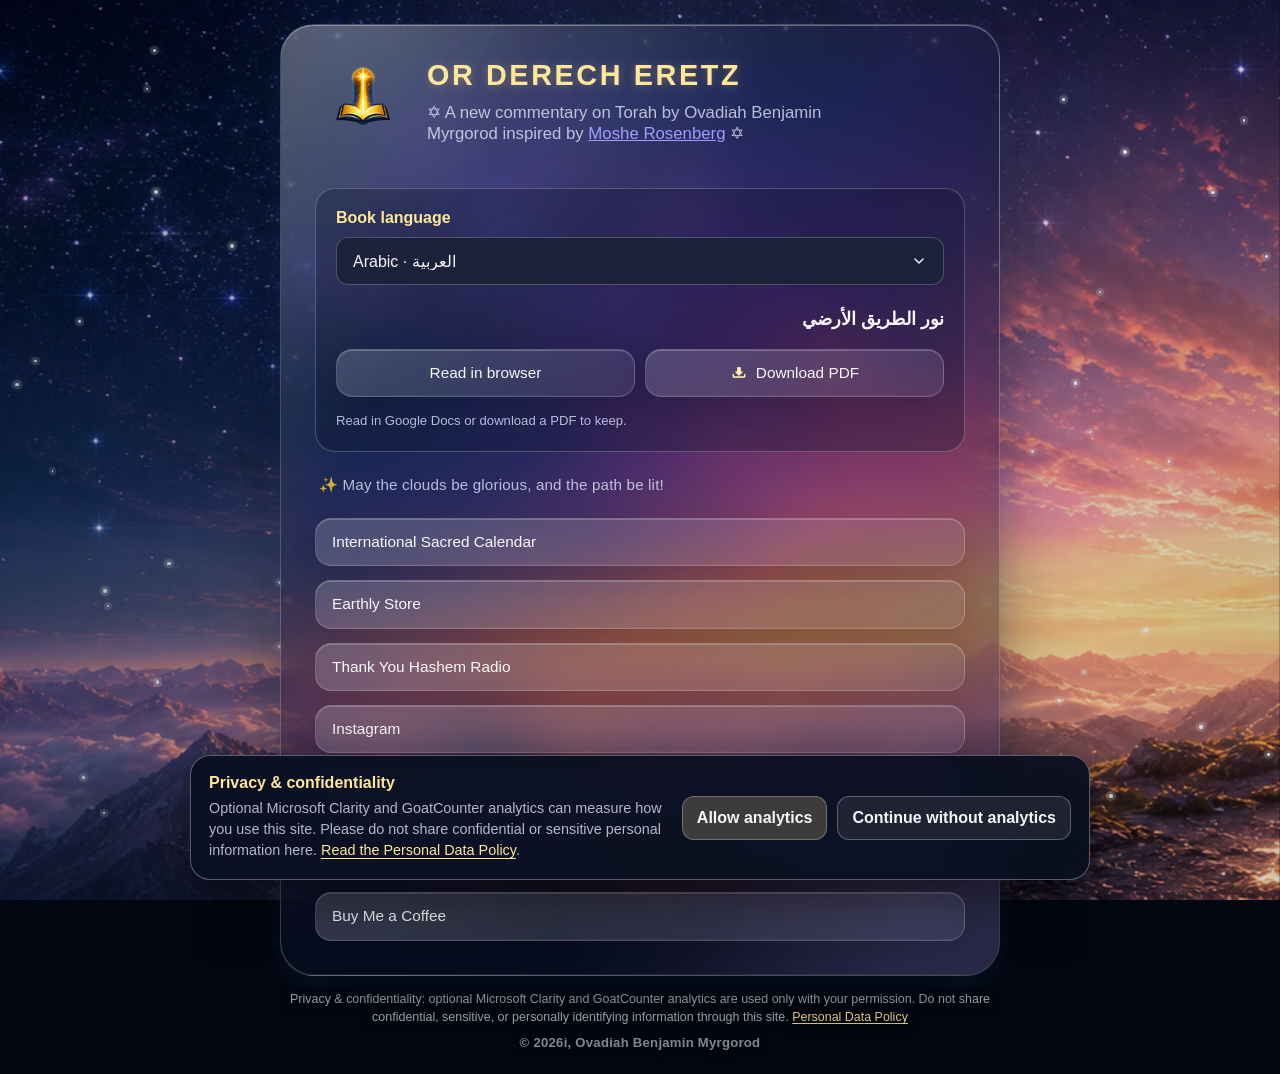
==== index.html @ 8f8a613a "Add book language picker and update author name" ====
<!DOCTYPE html>
<html lang="en">
  <head>
    <meta charset="UTF-8" />
    <meta name="viewport" content="width=device-width, initial-scale=1.0" />
    <meta name="theme-color" content="#273052" />
    <meta name="application-name" content="Earthly Top" />
    <meta name="apple-mobile-web-app-capable" content="yes" />
    <meta name="apple-mobile-web-app-status-bar-style" content="black-translucent" />
    <meta name="apple-mobile-web-app-title" content="Earthly Top" />
    <title>Earthly Top - Or Derech Eretz</title>
    <link rel="icon" type="image/png" sizes="16x16" href="favicon/favicon-16.png" />
    <link rel="icon" type="image/png" sizes="32x32" href="favicon/favicon-32.png" />
    <link rel="icon" type="image/png" sizes="48x48" href="favicon/favicon-48.png" />
    <link rel="icon" type="image/png" sizes="64x64" href="favicon/favicon-64.png" />
    <link rel="icon" type="image/png" sizes="128x128" href="favicon/favicon-128.png" />
    <link rel="icon" type="image/png" sizes="180x180" href="favicon/favicon-180.png" />
    <link rel="icon" type="image/png" sizes="192x192" href="favicon/favicon-192.png" />
    <link rel="apple-touch-icon" href="favicon/apple-touch-icon.png" />
    <link rel="shortcut icon" href="favicon/favicon.ico" />
    <link rel="manifest" href="manifest.webmanifest" />
    <link rel="preload" as="image" href="assets/earthly-starry-background.png" fetchpriority="high" />
    <link rel="stylesheet" href="styles.css?v=20260924-1" />
  </head>
  <body>
    <div class="starfield" aria-hidden="true"></div>
    <div class="page-shell">
      <main class="card">
      <div class="header-row">
        <img class="logo" src="logo.png" width="96" height="96" alt="Derech Eretz logo" fetchpriority="high" decoding="async" />
        <div>
          <h1>OR DERECH ERETZ</h1>
          <p class="subtitle">✡ A new commentary on Torah by Ovadiah Benjamin Myrgorod inspired by <a href="https://www.tabletmag.com/contributors/moshe-rosenberg" target="_blank" rel="noopener noreferrer">Moshe Rosenberg</a> ✡</p>
        </div>
      </div>
      <section class="book-picker" aria-label="Choose your book edition">
        <div class="book-language-field" hidden>
          <label for="book-language">Book language</label>
          <select id="book-language" aria-controls="book-editions"></select>
        </div>
        <ul id="book-editions" class="link-list">
        <li class="book-edition" data-language="ar" data-language-label="Arabic · العربية" id="edition-ar">
          <h2 class="book-title" lang="ar" dir="rtl">نور الطريق الأرضي</h2>
          <div class="book-actions">
            <a class="link-btn" href="https://docs.google.com/document/d/109TPGKsUo8oHjy0WdFChxGVaFDvyVs15/edit?usp=sharing&ouid=103695002754294688214&rtpof=true&sd=true" target="_blank" rel="noopener noreferrer" aria-label="Read in browser (Arabic · العربية)">Read in browser</a>
            <a class="link-btn" href="https://docs.google.com/document/d/109TPGKsUo8oHjy0WdFChxGVaFDvyVs15/export?format=pdf" target="_blank" rel="noopener noreferrer" aria-label="Download PDF (Arabic · العربية)">
              <img src="download-icon-36px.png" width="18" height="18" alt="" />
              Download PDF
            </a>
          </div>
        </li>
        <li class="book-edition" data-language="en" data-language-label="English" id="edition-en">
          <h2 class="book-title" lang="en" dir="ltr">The Light of the Earthly Path</h2>
          <div class="book-actions">
            <a class="link-btn" href="https://docs.google.com/document/d/1G4LvHJFtY5KsMVfRG6j4QGm5y1auPwxE/edit?usp=sharing&ouid=103695002754294688214&rtpof=true&sd=true" target="_blank" rel="noopener noreferrer" aria-label="Read in browser (English)">Read in browser</a>
            <a class="link-btn" href="https://docs.google.com/document/d/1G4LvHJFtY5KsMVfRG6j4QGm5y1auPwxE/export?format=pdf" target="_blank" rel="noopener noreferrer" aria-label="Download PDF (English)">
              <img src="download-icon-36px.png" width="18" height="18" alt="" />
              Download PDF
            </a>
          </div>
        </li>
        <li class="book-edition" data-language="el" data-language-label="Greek · Ελληνικά" id="edition-el">
          <h2 class="book-title" lang="el" dir="ltr">Ελληνική έκδοση</h2>
          <div class="book-actions">
            <a class="link-btn" href="https://docs.google.com/document/d/13rbhxb74Q708pRzk1eVmdZOWmQTycMR3/edit?usp=sharing&ouid=103695002754294688214&rtpof=true&sd=true" target="_blank" rel="noopener noreferrer" aria-label="Read in browser (Greek · Ελληνικά)">Read in browser</a>
            <a class="link-btn" href="https://docs.google.com/document/d/13rbhxb74Q708pRzk1eVmdZOWmQTycMR3/export?format=pdf" target="_blank" rel="noopener noreferrer" aria-label="Download PDF (Greek · Ελληνικά)">
              <img src="download-icon-36px.png" width="18" height="18" alt="" />
              Download PDF
            </a>
          </div>
        </li>
        <li class="book-edition" data-language="he" data-language-label="Hebrew · עברית" id="edition-he">
          <h2 class="book-title" lang="he" dir="rtl">אור דרך ארץ</h2>
          <div class="book-actions">
            <a class="link-btn" href="https://docs.google.com/document/d/1_KhqbVtu9IqQZ-IIJMQeCQCgPElxkXHt/edit?usp=share_link&ouid=103695002754294688214&rtpof=true&sd=true" target="_blank" rel="noopener noreferrer" aria-label="Read in browser (Hebrew · עברית)">Read in browser</a>
            <a class="link-btn" href="https://docs.google.com/document/d/1_KhqbVtu9IqQZ-IIJMQeCQCgPElxkXHt/export?format=pdf" target="_blank" rel="noopener noreferrer" aria-label="Download PDF (Hebrew · עברית)">
              <img src="download-icon-36px.png" width="18" height="18" alt="" />
              Download PDF
            </a>
          </div>
        </li>
        <li class="book-edition" data-language="ru" data-language-label="Russian · Русский" id="edition-ru">
          <h2 class="book-title" lang="ru" dir="ltr">Свет земного пути</h2>
          <div class="book-actions">
            <a class="link-btn" href="https://docs.google.com/document/d/1S_4wEMHs5GLBcDQCGjeISt3NpQDFeO0N/edit?usp=share_link&ouid=103695002754294688214&rtpof=true&sd=true" target="_blank" rel="noopener noreferrer" aria-label="Read in browser (Russian · Русский)">Read in browser</a>
            <a class="link-btn" href="https://docs.google.com/document/d/1S_4wEMHs5GLBcDQCGjeISt3NpQDFeO0N/export?format=pdf" target="_blank" rel="noopener noreferrer" aria-label="Download PDF (Russian · Русский)">
              <img src="download-icon-36px.png" width="18" height="18" alt="" />
              Download PDF
            </a>
          </div>
        </li>
        <li class="book-edition" data-language="sa" data-language-label="Sanskrit · संस्कृत" id="edition-sa">
          <h2 class="book-title" lang="sa" dir="ltr">संस्कृत संस्करणम्</h2>
          <div class="book-actions">
            <a class="link-btn" href="https://docs.google.com/document/d/1lhxRJxrFBoMfvH_5YQ0ZAoIDRLzb3tD4/edit?usp=share_link&amp;ouid=103695002754294688214&amp;rtpof=true&amp;sd=true" target="_blank" rel="noopener noreferrer" aria-label="Read in browser (Sanskrit · संस्कृत)">Read in browser</a>
            <a class="link-btn" href="https://docs.google.com/document/d/1lhxRJxrFBoMfvH_5YQ0ZAoIDRLzb3tD4/export?format=pdf" target="_blank" rel="noopener noreferrer" aria-label="Download PDF (Sanskrit · संस्कृत)">
              <img src="download-icon-36px.png" width="18" height="18" alt="" />
              Download PDF
            </a>
          </div>
        </li>
        <li class="book-edition" data-language="th" data-language-label="Thai · ไทย" id="edition-th">
          <h2 class="book-title" lang="th" dir="ltr">แสงแห่งวิถีโลก</h2>
          <div class="book-actions">
            <a class="link-btn" href="https://docs.google.com/document/d/1ZXpTGmFxa2NbDOuw56IeOXtyTeuBCf-E/edit?usp=sharing&amp;ouid=103695002754294688214&amp;rtpof=true&amp;sd=true" target="_blank" rel="noopener noreferrer" aria-label="Read in browser (Thai · ไทย)">Read in browser</a>
            <a class="link-btn" href="https://docs.google.com/document/d/1ZXpTGmFxa2NbDOuw56IeOXtyTeuBCf-E/export?format=pdf" target="_blank" rel="noopener noreferrer" aria-label="Download PDF (Thai · ไทย)">
              <img src="download-icon-36px.png" width="18" height="18" alt="" />
              Download PDF
            </a>
          </div>
        </li>
        </ul>
        <p class="book-hint">Read in Google Docs or download a PDF to keep.</p>
      </section>
      <p class="signature">✨  May the clouds be glorious, and the path be lit!</p>
      <ul class="link-list">
        <li class="link-row">
          <a class="link-btn" href="https://sacredcal.one" target="_blank" rel="noopener noreferrer">
            International Sacred Calendar
          </a>
        </li>
        <li class="link-row">
          <a class="link-btn" href="https://www.stickermule.com/earthly" target="_blank" rel="noopener noreferrer">
            Earthly Store
          </a>
        </li>
        <li class="link-row">
          <a class="link-btn" href="https://www.google.com/url?sa=t&source=web&rct=j&opi=89978449&url=https://open.spotify.com/playlist/37i9dQZF1E4lI40peGKzhm&ved=2ahUKEwivyIjw4JCWAxUaF2IAHXRKDjYQFnoECBcQAQ&usg=AOvVaw3DIKTDnCfuc2yj-qpUbENd" target="_blank" rel="noopener noreferrer">
            Thank You Hashem Radio
          </a>
        </li>
        <li class="link-row">
          <a class="link-btn" href="https://www.instagram.com/obm770/" target="_blank" rel="noopener noreferrer">
            Instagram
          </a>
        </li>
        <li class="link-row">
          <a class="link-btn" href="https://x.com/vav8zayin" target="_blank" rel="noopener noreferrer">
            X
          </a>
        </li>
        <li class="link-row">
          <a class="link-btn" href="https://medium.com/@ovi-tech" target="_blank" rel="noopener noreferrer">
            Medium
          </a>
        </li>
        <li class="link-row">
          <a class="link-btn" href="https://buymeacoffee.com/benjie613?new=1" target="_blank" rel="noopener noreferrer">
            Buy Me a Coffee
          </a>
        </li>
      </ul>
      </main>
      <footer class="site-footer">
        <p class="privacy-disclosure">
          Privacy &amp; confidentiality: optional Microsoft Clarity and GoatCounter analytics are used only with your permission. Do not share confidential, sensitive, or personally identifying information through this site.
          <a href="privacy.html">Personal Data Policy</a>
        </p>
        <p class="copyright">© 2026i, Ovadiah Benjamin Myrgorod</p>
      </footer>
    </div>
    <aside class="privacy-notice" aria-labelledby="privacy-notice-title" aria-describedby="privacy-notice-description" hidden>
      <div>
        <strong id="privacy-notice-title">Privacy &amp; confidentiality</strong>
        <p id="privacy-notice-description">
          Optional Microsoft Clarity and GoatCounter analytics can measure how you use this site. Please do not share confidential or sensitive personal information here.
          <a href="privacy.html">Read the Personal Data Policy</a>.
        </p>
      </div>
      <div class="privacy-actions">
        <button class="privacy-allow" type="button" data-analytics-choice="allow">Allow analytics</button>
        <button class="privacy-decline" type="button" data-analytics-choice="decline">Continue without analytics</button>
      </div>
    </aside>
    <script src="script.js?v=20260924-1"></script>
    <script src="privacy.js?v=20260907-1"></script>
  </body>
</html>
---- styles.css ----
:root {
  color-scheme: dark;
  --glass-fill: rgba(16, 22, 42, 0.46);
  --glass-fill-strong: rgba(28, 34, 58, 0.58);
  --glass-border: rgba(255, 255, 255, 0.22);
  --glass-highlight: rgba(255, 255, 255, 0.34);
  --glass-shadow: rgba(0, 0, 0, 0.38);
  --text-primary: rgba(255, 255, 255, 0.96);
  --text-secondary: rgba(232, 238, 255, 0.76);
  --accent: #ffe79a;
  --pdf-button-width: clamp(58px, 8vw, 72px);
  --link-row-gap: 10px;
}

* {
  box-sizing: border-box;
}

body {
  margin: 0;
  min-height: 100vh;
  display: flex;
  align-items: center;
  justify-content: center;
  padding: 24px;
  font-family: -apple-system, BlinkMacSystemFont, "SF Pro Text", "Segoe UI", sans-serif;
  color: var(--text-primary);
  overflow-x: hidden;
  overflow-y: auto;
  position: relative;
  background: #030711;
}

body::before {
  content: "";
  position: fixed;
  inset: 0;
  background-image: url("assets/earthly-starry-background.png");
  background-position: center;
  background-repeat: no-repeat;
  background-size: cover;
  pointer-events: none;
  z-index: 0;
}

body::after {
  content: "";
  position: fixed;
  inset: 0;
  background:
    radial-gradient(circle at 50% 8%, rgba(170, 205, 255, 0.1), transparent 42%),
    linear-gradient(90deg, rgba(3, 7, 17, 0.3), rgba(3, 7, 17, 0.06) 58%, rgba(3, 7, 17, 0.18));
  pointer-events: none;
  z-index: 0;
}

.starfield {
  position: fixed;
  inset: 0;
  pointer-events: none;
  overflow: hidden;
  z-index: 0;
}

.star {
  position: absolute;
  width: 2px;
  height: 2px;
  background: white;
  border-radius: 50%;
  box-shadow: 0 0 6px rgba(255, 255, 255, 0.9);
  animation: twinkle var(--duration, 3s) ease-in-out var(--delay, 0s) infinite;
}

.star::before {
  content: "";
  position: absolute;
  inset: -3px;
  border-radius: 50%;
  background: rgba(255, 255, 255, 0.18);
  animation: pulse 2s ease-in-out var(--delay, 0s) infinite;
}

.page-shell {
  position: relative;
  z-index: 1;
  width: min(720px, 100%);
}

.card {
  position: relative;
  z-index: 1;
  isolation: isolate;
  width: 100%;
  padding: 34px;
  overflow: hidden;
  border: 1px solid var(--glass-border);
  border-radius: 34px;
  background:
    radial-gradient(circle at 14% 0%, rgba(255, 255, 255, 0.16), transparent 34%),
    linear-gradient(145deg, rgba(255, 255, 255, 0.1), transparent 42%),
    var(--glass-fill);
  box-shadow:
    inset 0 1px 0 var(--glass-highlight),
    inset 0 -1px 0 rgba(255, 255, 255, 0.08),
    0 28px 80px var(--glass-shadow),
    0 8px 28px rgba(42, 92, 180, 0.18);
  -webkit-backdrop-filter: blur(30px) saturate(180%);
  backdrop-filter: blur(30px) saturate(180%);
}

.card::before {
  content: "";
  position: absolute;
  z-index: -1;
  inset: 0;
  border-radius: inherit;
  background:
    linear-gradient(115deg, rgba(255, 255, 255, 0.13), transparent 24% 74%, rgba(153, 190, 255, 0.08)),
    radial-gradient(circle at 88% 92%, rgba(200, 153, 255, 0.16), transparent 34%);
  pointer-events: none;
}

.header-row {
  display: flex;
  align-items: flex-start;
  gap: 16px;
  margin-bottom: 22px;
}

.header-row > div {
  flex: 1;
  min-width: 0;
  overflow: hidden;
}

.logo {
  width: 96px;
  height: 96px;
  position: relative;
  top: -8px;
  object-fit: contain;
  border-radius: 16px;
  box-shadow: none;
  background: transparent;
}

h1 {
  margin: 0 0 10px;
  font-family: -apple-system, BlinkMacSystemFont, "SF Pro Display", "Segoe UI", sans-serif;
  font-size: 1.8rem;
  font-weight: 760;
  letter-spacing: 0.09em;
  text-transform: uppercase;
  color: var(--accent);
  text-shadow: 0 1px 10px rgba(255, 222, 128, 0.3);
}

.subtitle {
  margin: 0 0 22px;
  max-width: calc(100% - var(--pdf-button-width) - var(--link-row-gap));
  overflow-wrap: anywhere;
  font-size: 1.05rem;
  color: var(--text-secondary);
}

ul {
  list-style: none;
  padding: 0;
  margin: 0;
  display: grid;
  gap: 14px;
}

.link-row {
  display: flex;
  align-items: center;
  gap: var(--link-row-gap);
  min-width: 0;
}

.link-btn,
.pdf-btn {
  display: flex;
  align-items: center;
  padding: 14px 16px;
  border: 1px solid rgba(255, 255, 255, 0.17);
  border-radius: 16px;
  color: var(--text-primary);
  text-decoration: none;
  background:
    linear-gradient(135deg, rgba(255, 255, 255, 0.15), rgba(255, 255, 255, 0.055)),
    rgba(110, 125, 175, 0.08);
  box-shadow:
    inset 0 1px 0 rgba(255, 255, 255, 0.22),
    inset 0 -1px 0 rgba(255, 255, 255, 0.04),
    0 8px 24px rgba(0, 0, 0, 0.12);
  transition: transform 180ms ease, box-shadow 180ms ease, border-color 180ms ease, background 180ms ease;
  min-height: 48px;
  font-size: clamp(0.95rem, 1.2vw, 1.05rem);
  font-weight: 520;
  line-height: 1.2;
}

.link-btn {
  flex: 1;
  min-width: 0;
  overflow: hidden;
  text-overflow: ellipsis;
  white-space: nowrap;
}

.pdf-btn {
  padding: 10px 14px;
  min-width: var(--pdf-button-width);
  width: var(--pdf-button-width);
  min-height: 48px;
  justify-content: center;
  flex-shrink: 0;
}

.link-btn:hover,
.pdf-btn:hover {
  transform: translateY(-2px) scale(1.005);
  border-color: rgba(255, 255, 255, 0.38);
  background:
    linear-gradient(135deg, rgba(255, 255, 255, 0.22), rgba(255, 255, 255, 0.08)),
    rgba(130, 150, 205, 0.12);
  box-shadow:
    inset 0 1px 0 rgba(255, 255, 255, 0.3),
    0 12px 28px rgba(0, 0, 0, 0.2),
    0 0 24px rgba(155, 190, 255, 0.12);
}

.link-btn:focus-visible,
.pdf-btn:focus-visible {
  outline: 3px solid rgba(255, 231, 154, 0.88);
  outline-offset: 3px;
  border-color: rgba(255, 255, 255, 0.42);
}

.book-picker {
  padding: 20px;
  border: 1px solid var(--glass-border);
  border-radius: 20px;
  background: rgba(16, 22, 42, 0.3);
}

.book-language-field label {
  display: block;
  margin-bottom: 10px;
  color: var(--accent);
  font-weight: 650;
}

.book-language-field select {
  appearance: none;
  -webkit-appearance: none;
  width: 100%;
  min-height: 48px;
  padding: 12px 44px 12px 16px;
  border: 1px solid var(--glass-border);
  border-radius: 12px;
  background-color: #1c223a;
  background-image: url("data:image/svg+xml,%3Csvg xmlns='http://www.w3.org/2000/svg' width='16' height='16' viewBox='0 0 16 16'%3E%3Cpath d='m4 6 4 4 4-4' fill='none' stroke='%23e8eeff' stroke-width='1.5' stroke-linecap='round' stroke-linejoin='round'/%3E%3C/svg%3E");
  background-repeat: no-repeat;
  background-position: right 16px center;
  color: var(--text-primary);
  font: inherit;
  cursor: pointer;
}

.book-language-field select:focus-visible {
  outline: 3px solid var(--accent);
  outline-offset: 3px;
}

.book-title {
  margin: 20px 0 16px;
  font-size: 1.15rem;
  font-weight: 600;
  line-height: 1.5;
  text-align: start;
}

.book-actions {
  display: grid;
  grid-template-columns: repeat(2, minmax(0, 1fr));
  gap: 10px;
}

.book-actions .link-btn {
  justify-content: center;
  gap: 8px;
  white-space: normal;
  text-align: center;
}

.book-actions img {
  flex-shrink: 0;
}

.book-hint {
  margin: 14px 0 0;
  font-size: 0.82rem;
  line-height: 1.5;
  color: var(--text-secondary);
}

@media (max-width: 480px) {
  .book-picker {
    padding: 16px;
  }

  .book-actions {
    grid-template-columns: 1fr;
  }
}

.signature {
  margin: 24px 4px;
  font-size: 0.95rem;
  color: var(--text-secondary);
  letter-spacing: 0.01em;
}

.copyright {
  margin: 8px 0 0;
  color: var(--text-secondary);
  font-size: 0.82rem;
  font-weight: 600;
  letter-spacing: 0.02em;
  text-align: center;
  opacity: 0.78;
  text-shadow: 0 1px 8px rgba(0, 0, 0, 0.62);
}

.site-footer {
  margin-top: 14px;
  text-align: center;
}

.privacy-disclosure {
  margin: 0;
  color: var(--text-secondary);
  font-size: 0.78rem;
  line-height: 1.5;
  text-shadow: 0 1px 8px rgba(0, 0, 0, 0.62);
}

.privacy-disclosure a,
.privacy-notice a,
.policy-card a {
  color: var(--accent);
  text-underline-offset: 0.18em;
}

.privacy-notice {
  position: fixed;
  z-index: 10;
  right: 20px;
  bottom: 20px;
  left: 20px;
  width: min(900px, calc(100% - 40px));
  margin: 0 auto;
  padding: 18px;
  display: flex;
  align-items: center;
  justify-content: space-between;
  gap: 20px;
  border: 1px solid rgba(255, 255, 255, 0.32);
  border-radius: 20px;
  background: rgba(10, 16, 33, 0.96);
  box-shadow: 0 18px 54px rgba(0, 0, 0, 0.52);
  -webkit-backdrop-filter: blur(24px) saturate(150%);
  backdrop-filter: blur(24px) saturate(150%);
}

.privacy-notice[hidden] {
  display: none;
}

.privacy-notice strong {
  color: var(--accent);
}

.privacy-notice p {
  margin: 6px 0 0;
  color: var(--text-secondary);
  font-size: 0.9rem;
  line-height: 1.45;
}

.privacy-actions {
  display: flex;
  flex-shrink: 0;
  gap: 10px;
}

.privacy-actions button,
.privacy-settings {
  min-height: 44px;
  padding: 10px 14px;
  border: 1px solid rgba(255, 255, 255, 0.28);
  border-radius: 12px;
  color: var(--text-primary);
  font: inherit;
  font-weight: 650;
  cursor: pointer;
}

.privacy-allow {
  background: rgba(255, 231, 154, 0.2);
}

.privacy-decline,
.privacy-settings {
  background: rgba(255, 255, 255, 0.08);
}

.privacy-actions button:hover,
.privacy-settings:hover {
  border-color: rgba(255, 255, 255, 0.55);
  background: rgba(255, 255, 255, 0.16);
}

.privacy-actions button:focus-visible,
.privacy-settings:focus-visible {
  outline: 3px solid rgba(255, 231, 154, 0.88);
  outline-offset: 3px;
}

.policy-shell {
  width: min(840px, 100%);
}

.policy-card {
  line-height: 1.65;
}

.policy-card h1 {
  text-transform: none;
}

.policy-card h2 {
  margin: 28px 0 8px;
  color: var(--accent);
  font-size: 1.15rem;
}

.policy-card p,
.policy-card li {
  color: var(--text-secondary);
}

.policy-card ul {
  margin: 10px 0 0;
  padding-left: 22px;
  display: block;
  list-style: disc;
}

.policy-card li + li {
  margin-top: 8px;
}

.policy-back {
  display: inline-block;
  margin-bottom: 24px;
  color: var(--accent);
}

.policy-updated {
  margin-top: -2px;
  font-size: 0.88rem;
}

@keyframes twinkle {
  0%, 100% {
    transform: scale(0.7);
    opacity: calc(var(--peak-opacity, 1) * 0.5);
  }
  50% {
    transform: scale(1.35);
    opacity: var(--peak-opacity, 1);
  }
}

@keyframes pulse {
  0%, 100% {
    transform: scale(0.85);
    opacity: 0.25;
  }
  50% {
    transform: scale(1.2);
    opacity: 0.55;
  }
}

@media (max-width: 600px) {
  body {
    padding: 16px;
    align-items: flex-start;
  }

  body::before {
    background-position: 72% center;
  }

  .card {
    width: 100%;
    margin: 0;
    padding: 24px;
    border-radius: 28px;
  }

  .page-shell {
    width: 100%;
    margin: 8px 0 24px;
  }

  .privacy-notice {
    right: 12px;
    bottom: 12px;
    left: 12px;
    width: calc(100% - 24px);
    align-items: stretch;
    flex-direction: column;
    gap: 14px;
  }

  .privacy-actions {
    display: grid;
    grid-template-columns: 1fr;
  }

  h1 {
    font-size: clamp(1.35rem, 6.4vw, 1.55rem);
    line-height: 1.1;
    letter-spacing: 0.09em;
  }

  .subtitle {
    margin-bottom: 0;
    font-size: clamp(0.875rem, 3.9vw, 0.95rem);
    line-height: 1.3;
  }

}

@media (max-width: 480px) {
  .header-row {
    display: grid;
    grid-template-columns: 96px minmax(0, 1fr);
    column-gap: 16px;
    row-gap: 4px;
  }

  .header-row > div {
    display: contents;
  }

  h1 {
    margin-bottom: 0;
    min-width: 0;
    align-self: start;
    overflow: hidden;
  }

  .logo {
    top: -12px;
  }

  .subtitle {
    grid-column: 1 / -1;
  }
}

@media (max-width: 340px) {
  body {
    padding: 10px;
  }

  .card {
    padding: 18px;
    border-radius: 24px;
  }

  h1 {
    font-size: 1.25rem;
    letter-spacing: 0.06em;
  }

  .subtitle {
    font-size: 0.8125rem;
  }

}

@media (prefers-reduced-transparency: reduce) {
  .card {
    background: rgba(10, 16, 33, 0.94);
  }

  .link-btn,
  .pdf-btn {
    background: var(--glass-fill-strong);
  }
}

@media (prefers-reduced-motion: reduce) {
  .star {
    animation: none;
    opacity: var(--peak-opacity, 0.8);
  }

  .star::before {
    animation: none;
    opacity: 0.4;
  }

  .link-btn,
  .pdf-btn {
    transition: none;
  }

  .link-btn:hover,
  .pdf-btn:hover {
    transform: none;
  }
}
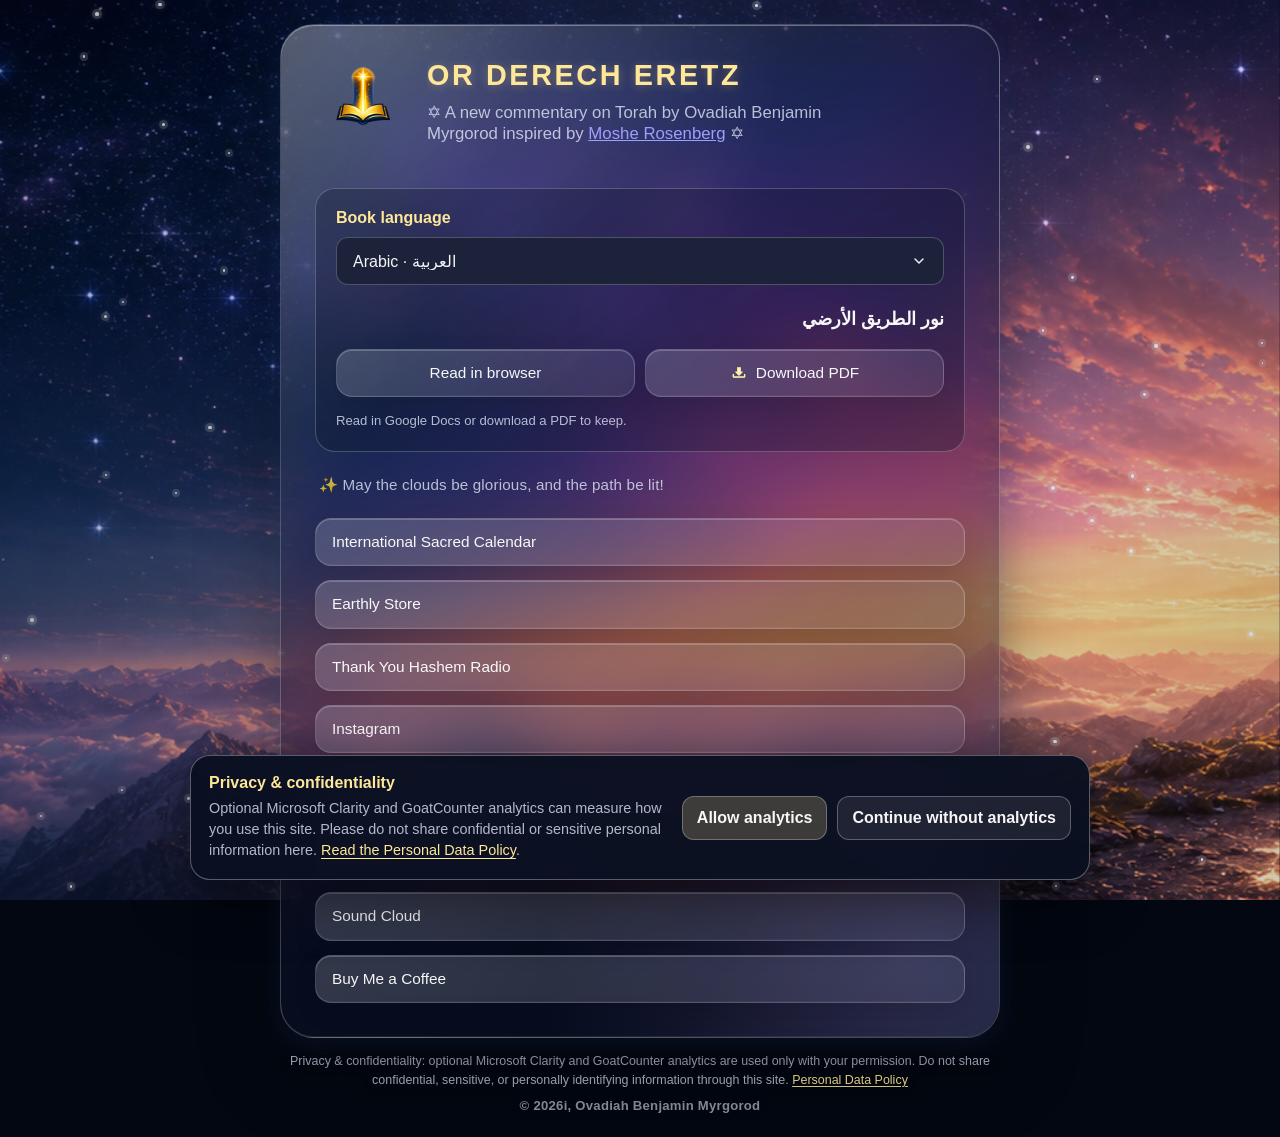
==== commit 81f4a28c: "Add Sound Cloud profile link" ====
--- a/index.html
+++ b/index.html
@@ -145,6 +145,11 @@
           </a>
         </li>
         <li class="link-row">
+          <a class="link-btn" href="https://soundcloud.com/dealancer" target="_blank" rel="noopener noreferrer">
+            Sound Cloud
+          </a>
+        </li>
+        <li class="link-row">
           <a class="link-btn" href="https://buymeacoffee.com/benjie613?new=1" target="_blank" rel="noopener noreferrer">
             Buy Me a Coffee
           </a>
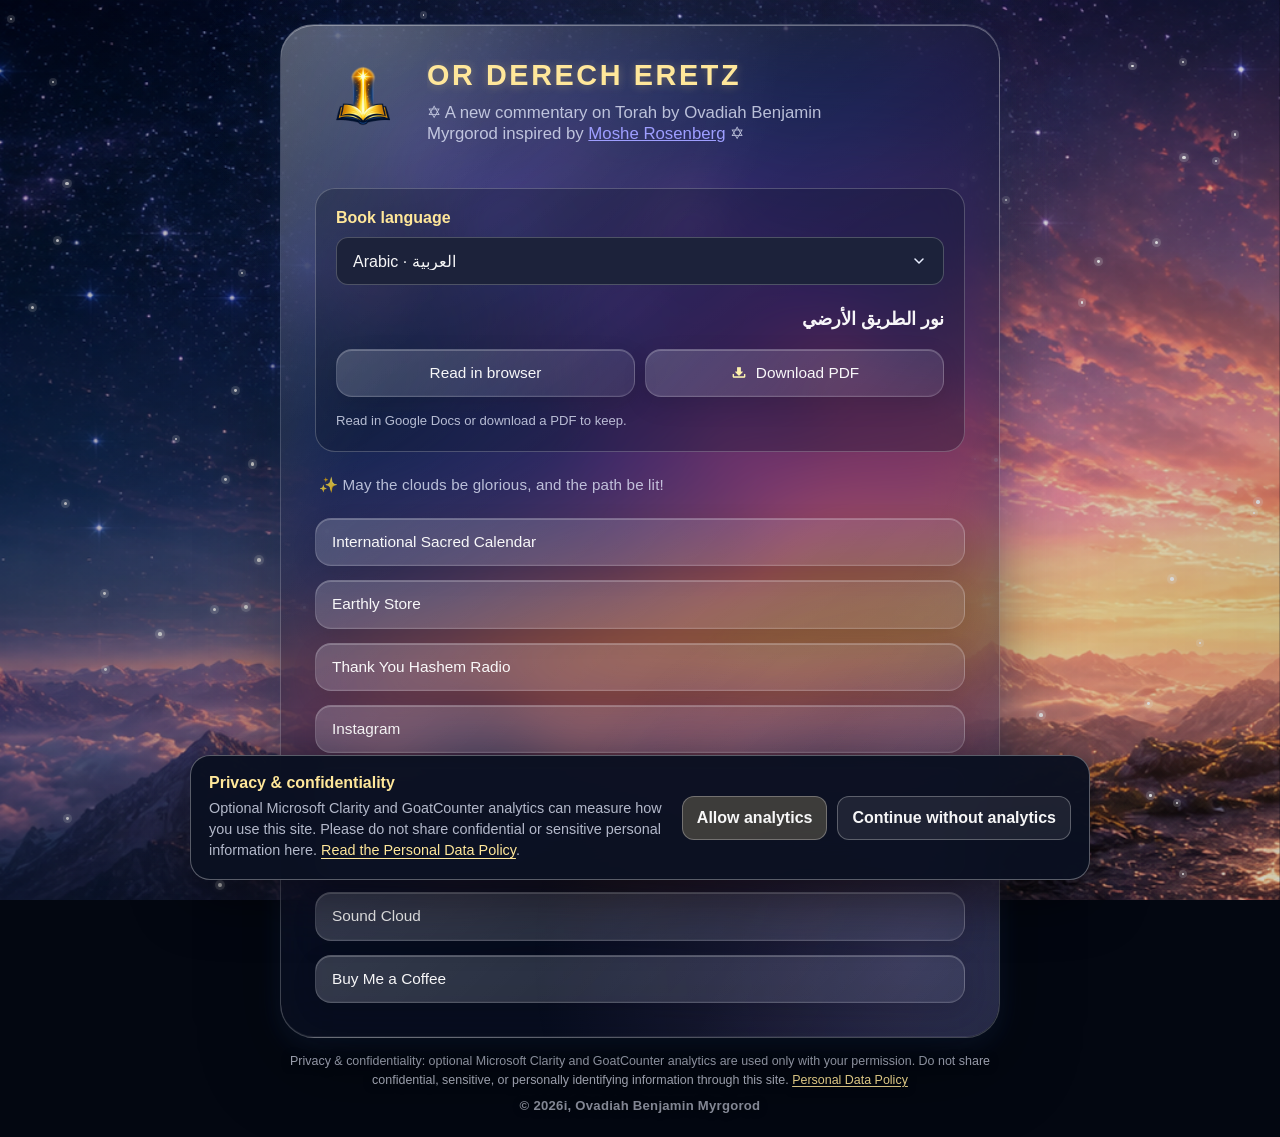
==== commit 1faa02c9: "Update Instagram username to royalbinah" ====
--- a/index.html
+++ b/index.html
@@ -130,7 +130,7 @@
           </a>
         </li>
         <li class="link-row">
-          <a class="link-btn" href="https://www.instagram.com/obm770/" target="_blank" rel="noopener noreferrer">
+          <a class="link-btn" href="https://www.instagram.com/royalbinah/" target="_blank" rel="noopener noreferrer">
             Instagram
           </a>
         </li>
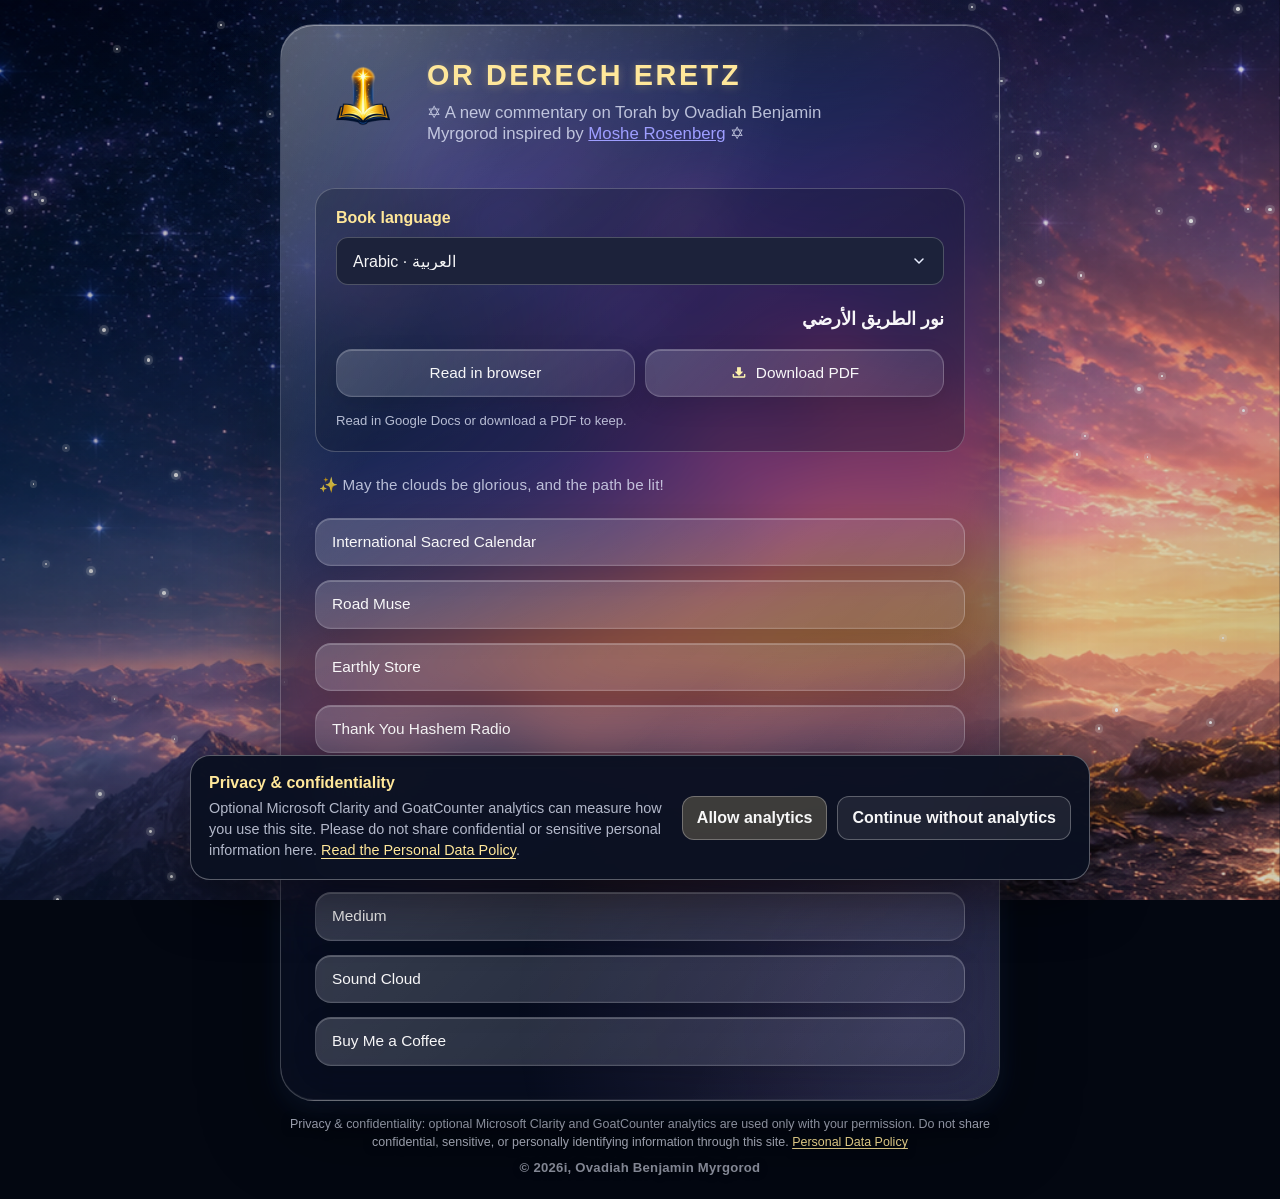
==== commit 40dfd718: "Add Road Muse link after International Sacred Calendar" ====
--- a/index.html
+++ b/index.html
@@ -120,6 +120,11 @@
           </a>
         </li>
         <li class="link-row">
+          <a class="link-btn" href="https://www.roadmuse.ai/" target="_blank" rel="noopener noreferrer">
+            Road Muse
+          </a>
+        </li>
+        <li class="link-row">
           <a class="link-btn" href="https://www.stickermule.com/earthly" target="_blank" rel="noopener noreferrer">
             Earthly Store
           </a>
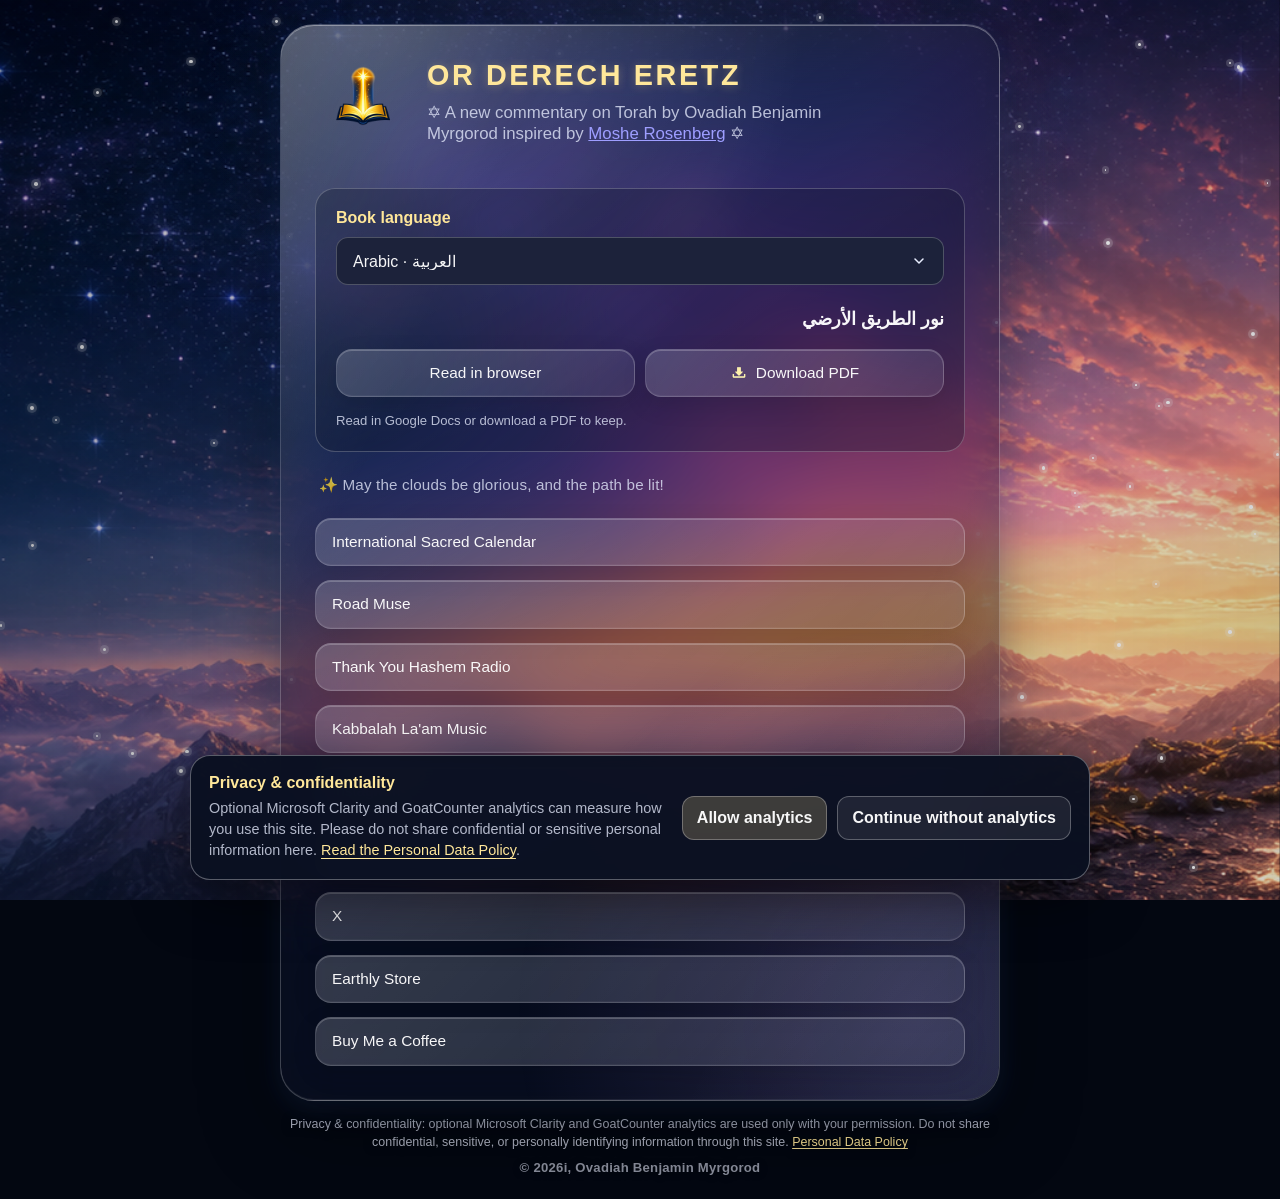
==== commit fc02be0d: "Update music link and reorder homepage links" ====
--- a/index.html
+++ b/index.html
@@ -125,13 +125,13 @@
           </a>
         </li>
         <li class="link-row">
-          <a class="link-btn" href="https://www.stickermule.com/earthly" target="_blank" rel="noopener noreferrer">
-            Earthly Store
+          <a class="link-btn" href="https://www.google.com/url?sa=t&source=web&rct=j&opi=89978449&url=https://open.spotify.com/playlist/37i9dQZF1E4lI40peGKzhm&ved=2ahUKEwivyIjw4JCWAxUaF2IAHXRKDjYQFnoECBcQAQ&usg=AOvVaw3DIKTDnCfuc2yj-qpUbENd" target="_blank" rel="noopener noreferrer">
+            Thank You Hashem Radio
           </a>
         </li>
         <li class="link-row">
-          <a class="link-btn" href="https://www.google.com/url?sa=t&source=web&rct=j&opi=89978449&url=https://open.spotify.com/playlist/37i9dQZF1E4lI40peGKzhm&ved=2ahUKEwivyIjw4JCWAxUaF2IAHXRKDjYQFnoECBcQAQ&usg=AOvVaw3DIKTDnCfuc2yj-qpUbENd" target="_blank" rel="noopener noreferrer">
-            Thank You Hashem Radio
+          <a class="link-btn" href="https://soundcloud.com/kabbalah-laam-music" target="_blank" rel="noopener noreferrer">
+            Kabbalah La'am Music
           </a>
         </li>
         <li class="link-row">
@@ -140,18 +140,18 @@
           </a>
         </li>
         <li class="link-row">
+          <a class="link-btn" href="https://medium.com/@ovi-tech" target="_blank" rel="noopener noreferrer">
+            Medium
+          </a>
+        </li>
+        <li class="link-row">
           <a class="link-btn" href="https://x.com/vav8zayin" target="_blank" rel="noopener noreferrer">
             X
           </a>
         </li>
         <li class="link-row">
-          <a class="link-btn" href="https://medium.com/@ovi-tech" target="_blank" rel="noopener noreferrer">
-            Medium
-          </a>
-        </li>
-        <li class="link-row">
-          <a class="link-btn" href="https://soundcloud.com/dealancer" target="_blank" rel="noopener noreferrer">
-            Sound Cloud
+          <a class="link-btn" href="https://www.stickermule.com/earthly" target="_blank" rel="noopener noreferrer">
+            Earthly Store
           </a>
         </li>
         <li class="link-row">
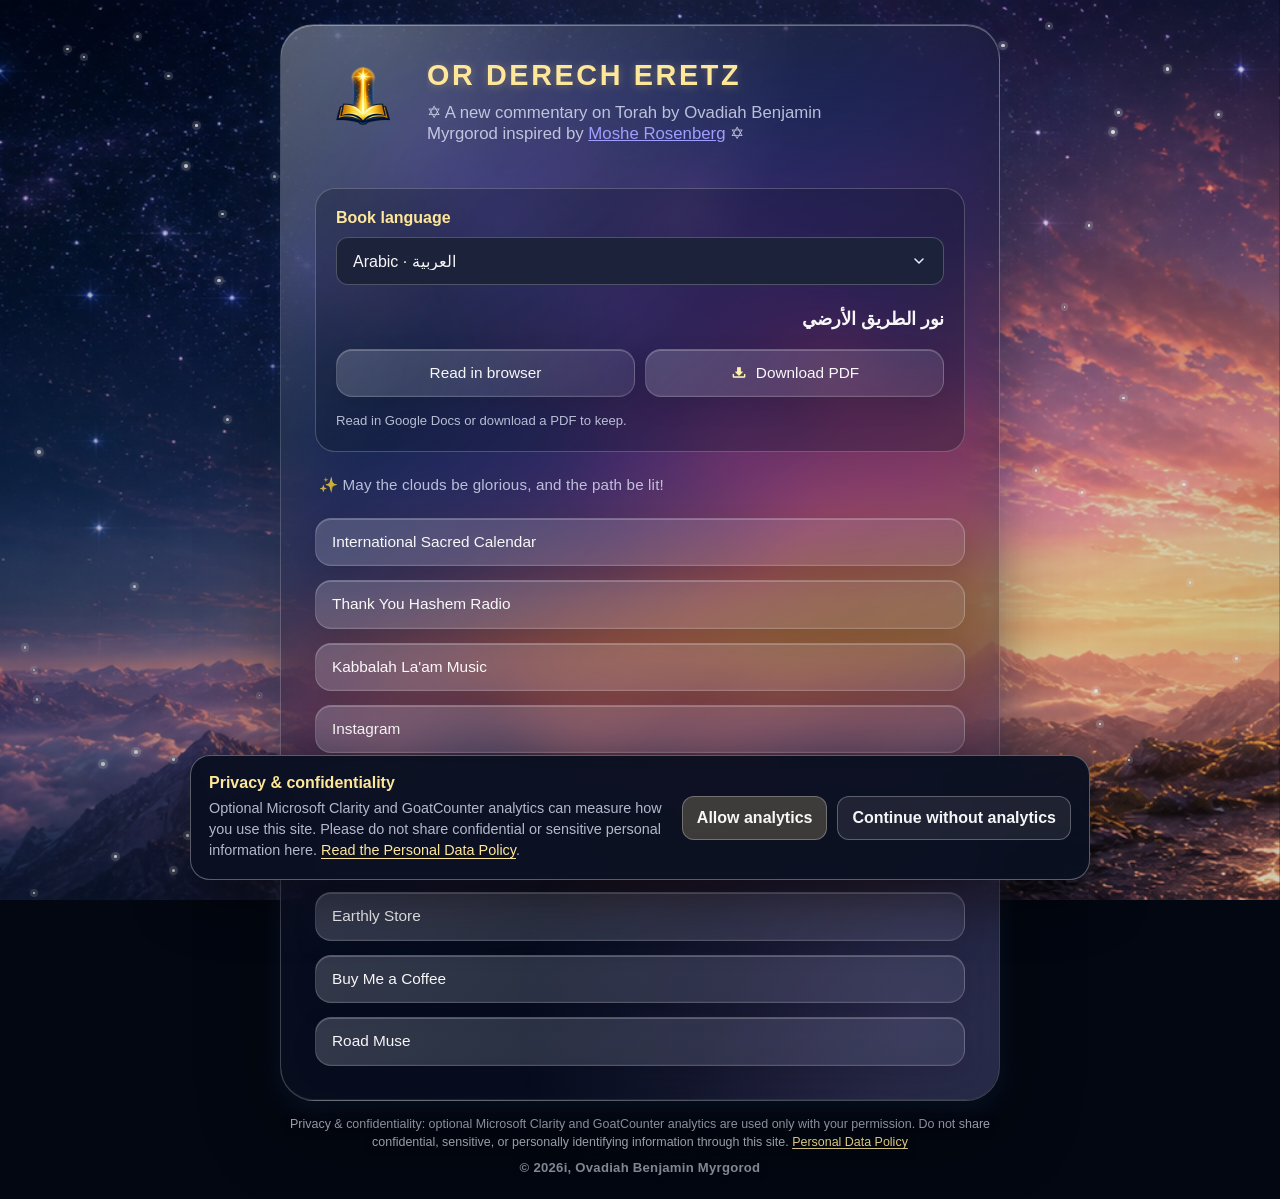
==== commit ea8ab385: "Move Road Muse to bottom of homepage links" ====
--- a/index.html
+++ b/index.html
@@ -120,11 +120,6 @@
           </a>
         </li>
         <li class="link-row">
-          <a class="link-btn" href="https://www.roadmuse.ai/" target="_blank" rel="noopener noreferrer">
-            Road Muse
-          </a>
-        </li>
-        <li class="link-row">
           <a class="link-btn" href="https://www.google.com/url?sa=t&source=web&rct=j&opi=89978449&url=https://open.spotify.com/playlist/37i9dQZF1E4lI40peGKzhm&ved=2ahUKEwivyIjw4JCWAxUaF2IAHXRKDjYQFnoECBcQAQ&usg=AOvVaw3DIKTDnCfuc2yj-qpUbENd" target="_blank" rel="noopener noreferrer">
             Thank You Hashem Radio
           </a>
@@ -159,6 +154,11 @@
             Buy Me a Coffee
           </a>
         </li>
+        <li class="link-row">
+          <a class="link-btn" href="https://www.roadmuse.ai/" target="_blank" rel="noopener noreferrer">
+            Road Muse
+          </a>
+        </li>
       </ul>
       </main>
       <footer class="site-footer">
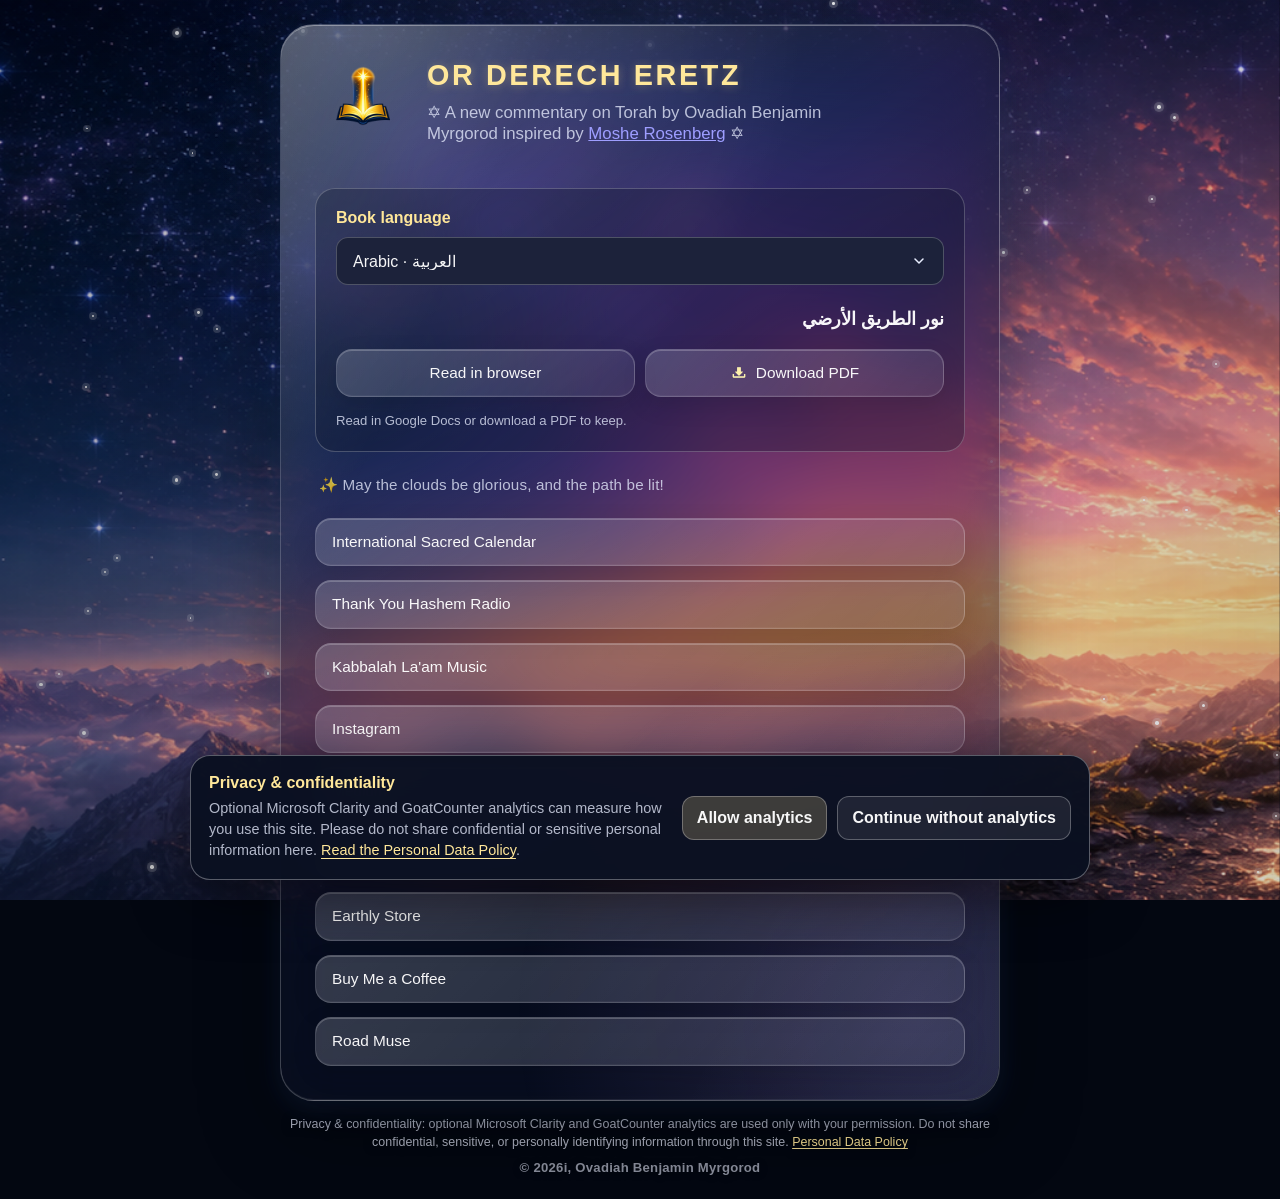
==== commit 436f4bf7: "Add Traditional Chinese book edition" ====
--- a/index.html
+++ b/index.html
@@ -109,6 +109,16 @@
             </a>
           </div>
         </li>
+        <li class="book-edition" data-language="zh-Hant" data-language-label="Traditional Chinese · 繁體中文" id="edition-zh-Hant">
+          <h2 class="book-title" lang="zh-Hant" dir="ltr">繁體中文版</h2>
+          <div class="book-actions">
+            <a class="link-btn" href="https://docs.google.com/document/d/1hxOB-v0NTA0syYNEpFmwsdHnay6WH9Ph/edit?usp=sharing&amp;ouid=103695002754294688214&amp;rtpof=true&amp;sd=true" target="_blank" rel="noopener noreferrer" aria-label="Read in browser (Traditional Chinese · 繁體中文)">Read in browser</a>
+            <a class="link-btn" href="https://docs.google.com/document/d/1hxOB-v0NTA0syYNEpFmwsdHnay6WH9Ph/export?format=pdf" target="_blank" rel="noopener noreferrer" aria-label="Download PDF (Traditional Chinese · 繁體中文)">
+              <img src="download-icon-36px.png" width="18" height="18" alt="" />
+              Download PDF
+            </a>
+          </div>
+        </li>
         </ul>
         <p class="book-hint">Read in Google Docs or download a PDF to keep.</p>
       </section>
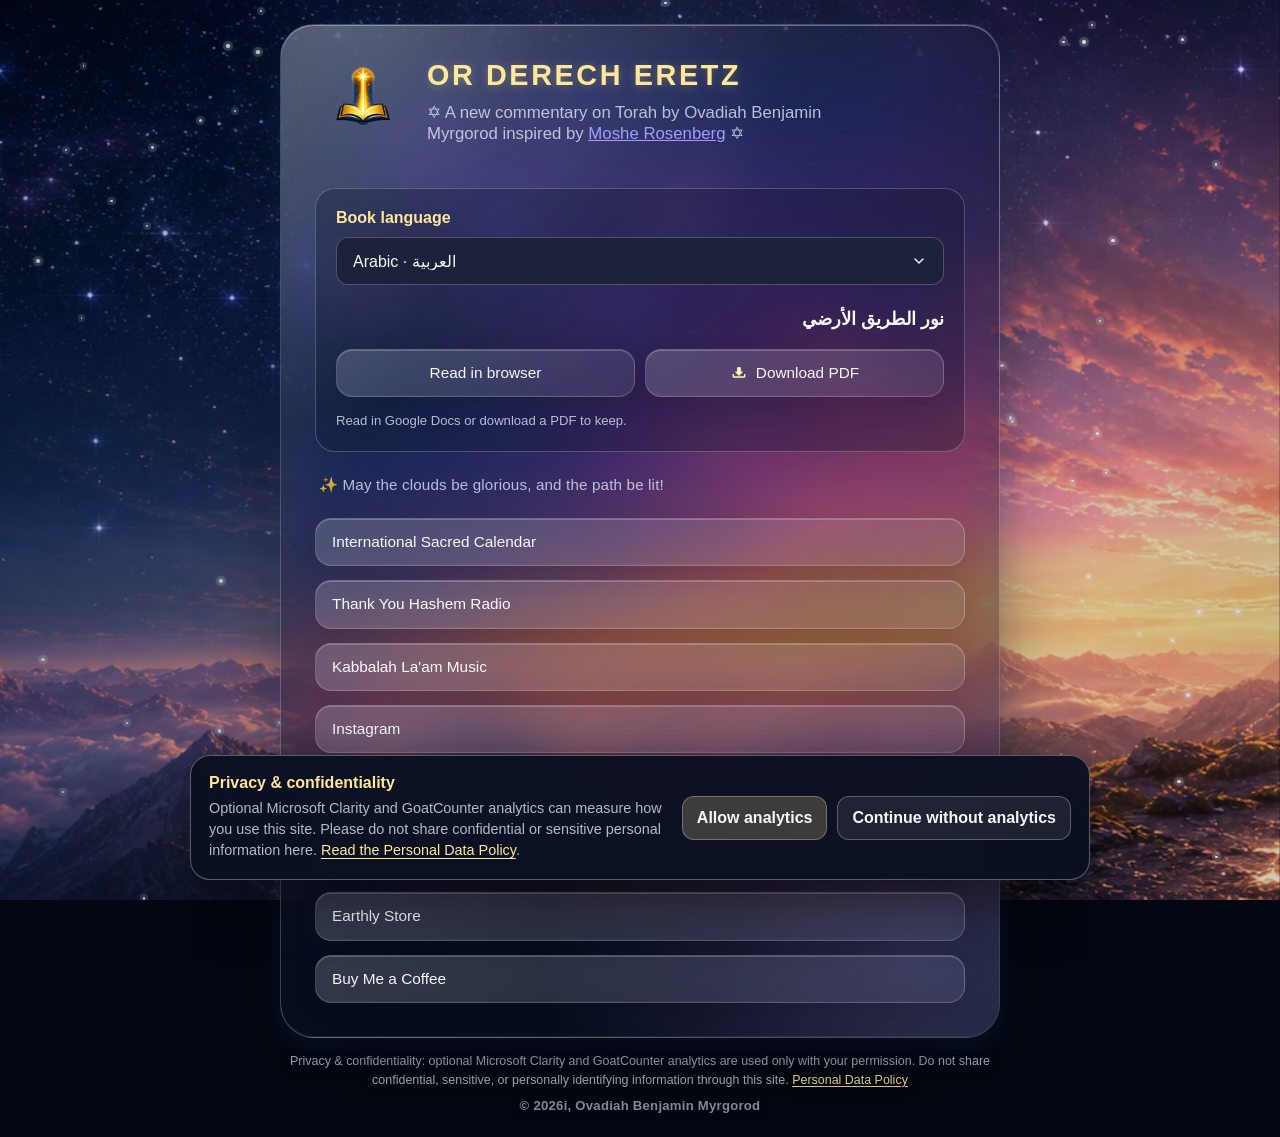
==== commit 0614047c: "Remove RoadMuse link from homepage" ====
--- a/index.html
+++ b/index.html
@@ -164,11 +164,6 @@
             Buy Me a Coffee
           </a>
         </li>
-        <li class="link-row">
-          <a class="link-btn" href="https://www.roadmuse.ai/" target="_blank" rel="noopener noreferrer">
-            Road Muse
-          </a>
-        </li>
       </ul>
       </main>
       <footer class="site-footer">
